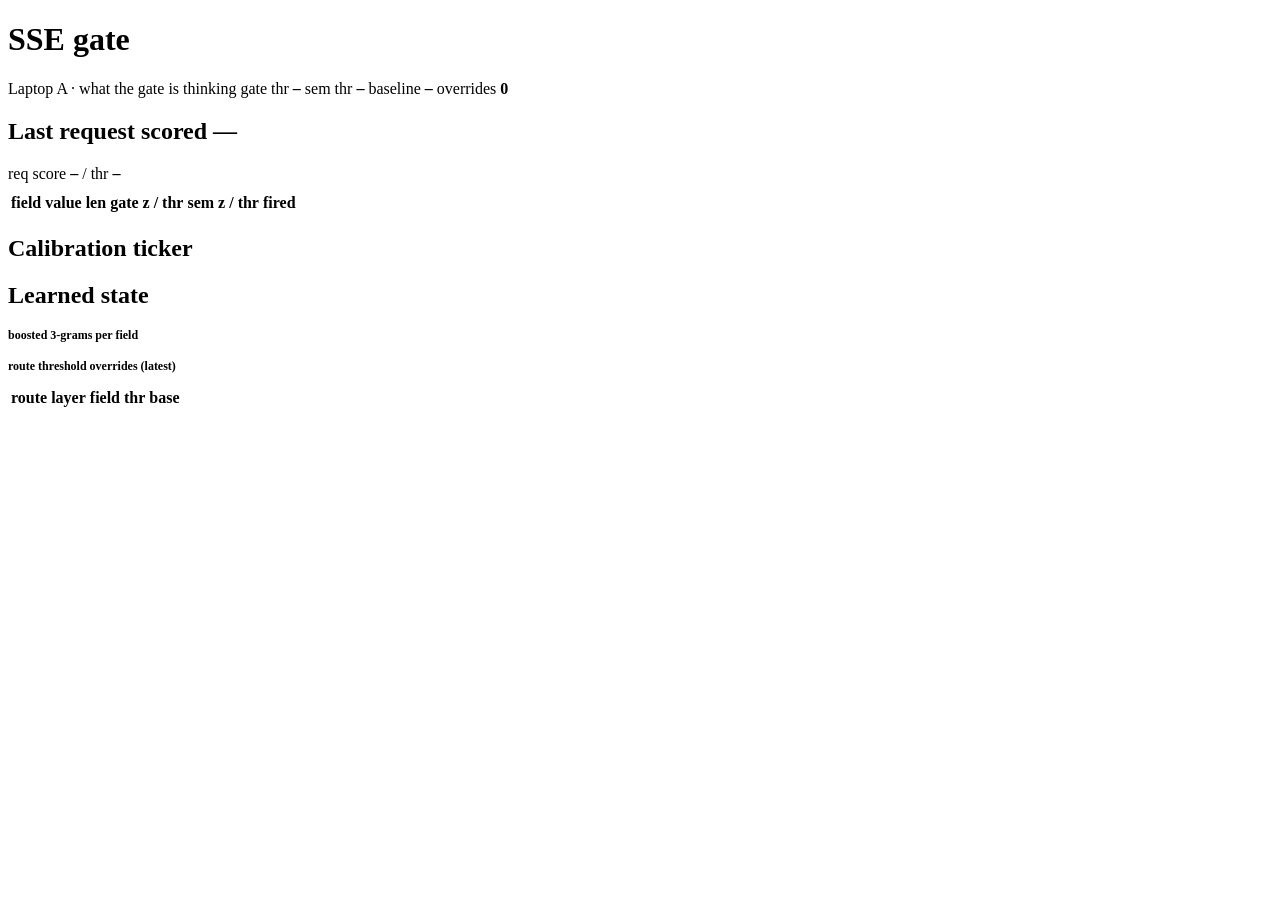
==== demo/backend/static/index.html @ 6229734b "demo: build out the CPDOS x SSE three-laptop live demo Implements the demo/IMPLEMENTATION_PLAN.md ch" ====
<!doctype html>
<html lang="en">
<head>
<meta charset="utf-8">
<meta name="viewport" content="width=device-width, initial-scale=1">
<title>SSE visualiser · demo</title>
<link rel="stylesheet" href="/shared/app.css">
</head>
<body>
<header class="top">
  <h1>SSE gate</h1>
  <span class="sub">Laptop A · what the gate is thinking</span>
  <span class="spacer"></span>
  <span class="chip">gate thr <b id="gthr" class="mono">–</b></span>
  <span class="chip">sem thr <b id="sthr" class="mono">–</b></span>
  <span class="chip">baseline <b id="bn" class="mono">–</b></span>
  <span class="chip">overrides <b id="nov" class="mono">0</b></span>
</header>

<main class="cols2">
  <section class="panel" style="grid-column: 1 / -1">
    <h2>Last request scored — <span id="rq_host" class="mono"></span> <span id="rq_path" class="mono muted"></span></h2>
    <div class="row" style="margin-bottom:8px">
      <span class="chip">req score <b id="rq_z" class="mono">–</b> / thr <b id="rq_t" class="mono">–</b></span>
      <span id="rq_flag"></span>
      <span id="rq_split"></span>
    </div>
    <div class="scroll" style="max-height:260px">
      <table><thead><tr><th>field</th><th>value</th><th class="num">len</th>
        <th class="num">gate z / thr</th><th class="num">sem z / thr</th><th>fired</th></tr></thead>
      <tbody id="rows"></tbody></table>
    </div>
  </section>

  <section class="panel">
    <h2>Calibration ticker</h2>
    <ul class="plain ticker scroll" id="ticker"></ul>
  </section>

  <section class="panel">
    <h2>Learned state</h2>
    <h3 style="color:var(--muted);font-size:12px">boosted 3-grams per field</h3>
    <ul class="plain" id="boosted"></ul>
    <h3 style="color:var(--muted);font-size:12px;margin-top:10px">route threshold overrides (latest)</h3>
    <div class="scroll" style="max-height:200px">
      <table><thead><tr><th>route</th><th>layer</th><th>field</th><th class="num">thr</th><th class="num">base</th></tr></thead>
      <tbody id="overrides"></tbody></table>
    </div>
  </section>
</main>

<script src="/shared/sse.js"></script>
<script>
const { el, node, fmt } = SSE;

function zcell(z, t) {
  if (z == null) return node("td", { class: "num under" }, ["–"]);
  const over = t != null && z > t;
  return node("td", { class: "num z " + (over ? "over" : "under") }, [z + (t != null ? " / " + t : "")]);
}

function onRequest(ev) {
  const v = ev.insp || {};
  el("#rq_host").textContent = ev.host || "";
  el("#rq_path").textContent = ev.path || "";
  if (v.req) { el("#rq_z").textContent = v.req.z; el("#rq_t").textContent = v.req.t; }
  el("#rq_flag").innerHTML = "";
  el("#rq_flag").appendChild(node("span", { class: "tag " + (ev.flagged ? "bad" : "ok") },
    [ev.flagged ? "flagged" : "clean"]));
  el("#rq_split").innerHTML = "";
  if (ev.split) {
    const sp = ev.split, cls = sp.match ? "ok" : "bad";
    el("#rq_split").appendChild(node("span", { class: "tag " + cls },
      ["split: " + sp.action + (sp.blamed && sp.blamed.length ? " → " + sp.blamed.map((b) => b[1]).join(", ") : "")]));
  }
  const body = el("#rows"); body.innerHTML = "";
  (v.rows || []).forEach((r) => {
    body.appendChild(node("tr", { class: (r.fg || r.fs) ? "poison" : "" }, [
      node("td", { class: "mono" }, [r.name]),
      node("td", { class: "mono", title: r.value }, [r.value.length > 40 ? r.value.slice(0, 39) + "…" : r.value]),
      node("td", { class: "num" }, [fmt(r.len)]),
      zcell(r.zg, r.tg), zcell(r.zs, r.ts),
      node("td", {}, [(r.fg || r.fs)
        ? node("span", { class: "tag bad" }, [[r.fg && "gate", r.fs && "sem"].filter(Boolean).join("+")])
        : node("span", { class: "tag mut" }, ["–"])]),
    ]));
  });
  (ev.learn || []).forEach(tick);
}

const ticker = el("#ticker");
function tick(c) {
  let txt;
  if (c.type === "weight") txt = `weight ↑ ${c.field}: ${c.old} → ${c.new}`;
  else if (c.type === "tighten") txt = `tighten ${c.layer} ${c.field} @ ${c.route}: ${c.old} → ${c.new}`;
  else if (c.type === "loosen") txt = `loosen ${c.layer} ${c.field} @ ${c.route}: ${c.old} → ${c.new}`;
  else if (c.type === "sharpen") txt = `sharpen rare 3-grams of ${c.field}`;
  else if (c.type === "note") txt = c.field;
  else txt = JSON.stringify(c);
  const cls = c.type === "loosen" ? "ok" : c.type === "note" ? "mut" : "bad";
  const li = node("li", { class: "fade" }, [node("span", { class: "tag " + cls }, [c.type]), " " + txt]);
  ticker.insertBefore(li, ticker.firstChild);
  while (ticker.childElementCount > 80) ticker.removeChild(ticker.lastChild);
}

function onState(s) {
  const e = s.engine || s;  // proxy state event carries .engine
  const g = e.engine || e;
  if (g.gate_thr != null) el("#gthr").textContent = g.gate_thr;
  if (g.sem_thr != null) el("#sthr").textContent = g.sem_thr;
  if (g.baseline_n != null) el("#bn").textContent = fmt(g.baseline_n);
  const ov = g.overrides || [];
  el("#nov").textContent = fmt(ov.length);
  const bl = el("#boosted"); bl.innerHTML = "";
  Object.entries(g.boosted || {}).forEach(([k, n]) =>
    bl.appendChild(node("li", {}, [node("span", { class: "chip" }, [k + " : " + n])])));
  const ob = el("#overrides"); ob.innerHTML = "";
  ov.slice(-40).reverse().forEach((o) => ob.appendChild(node("tr", {}, [
    node("td", { class: "mono" }, [o.route]), node("td", {}, [o.layer]),
    node("td", { class: "mono" }, [o.field]), node("td", { class: "num" }, [o.thr]),
    node("td", { class: "num under" }, [o.base]),
  ])));
}

SSE.stream((ev) => {
  if (ev.kind === "request") onRequest(ev);
  else if (ev.kind === "state") onState(ev);
  else if (ev.kind === "note") tick({ type: "note", field: ev.text });
});
fetch("/api/state").then((r) => r.json()).then((s) => { if (s && (s.engine || s.gate_thr != null)) onState(s); }).catch(() => {});
</script>
</body>
</html>
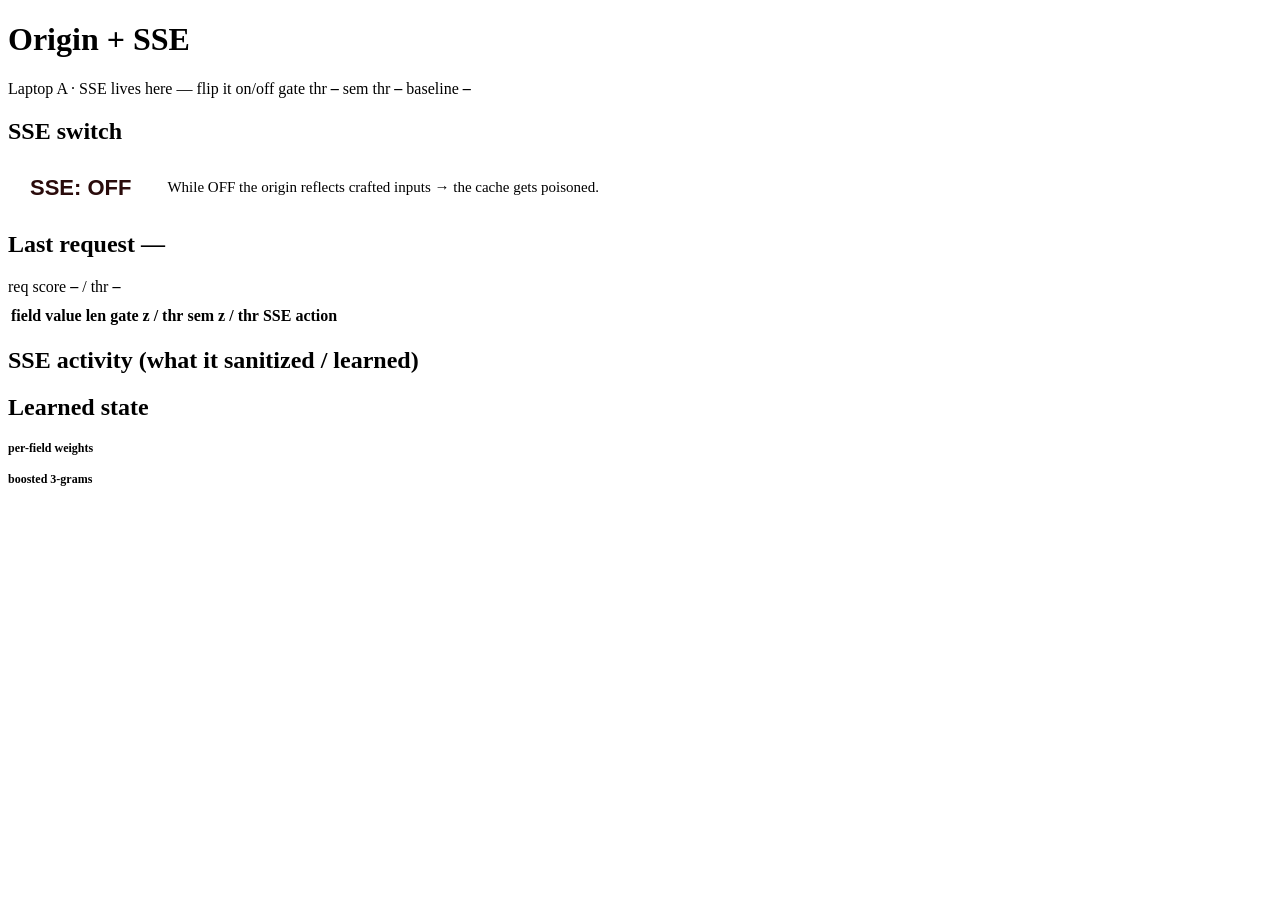
==== commit ef3a8324: "demo: move SSE into the backend with an on/off switch; make the proxy a pure cache Reworks the demo " ====
--- a/demo/backend/static/index.html
+++ b/demo/backend/static/index.html
@@ -3,86 +3,109 @@
 <head>
 <meta charset="utf-8">
 <meta name="viewport" content="width=device-width, initial-scale=1">
-<title>SSE visualiser · demo</title>
+<title>Backend · SSE control</title>
 <link rel="stylesheet" href="/shared/app.css">
+<style>
+  .toggle { display:flex; align-items:center; gap:14px; }
+  .switch { font-size:22px; font-weight:800; padding:10px 22px; border-radius:12px; border:2px solid var(--line); cursor:pointer; }
+  .switch.on  { background:var(--ok);  color:#06231a; border-color:var(--ok); }
+  .switch.off { background:var(--bad); color:#2a0b0b; border-color:var(--bad); }
+  .state-line { font-size:15px; }
+</style>
 </head>
 <body>
 <header class="top">
-  <h1>SSE gate</h1>
-  <span class="sub">Laptop A · what the gate is thinking</span>
+  <h1>Origin + SSE</h1>
+  <span class="sub">Laptop A · SSE lives here — flip it on/off</span>
   <span class="spacer"></span>
   <span class="chip">gate thr <b id="gthr" class="mono">–</b></span>
   <span class="chip">sem thr <b id="sthr" class="mono">–</b></span>
   <span class="chip">baseline <b id="bn" class="mono">–</b></span>
-  <span class="chip">overrides <b id="nov" class="mono">0</b></span>
 </header>
 
 <main class="cols2">
-  <section class="panel" style="grid-column: 1 / -1">
-    <h2>Last request scored — <span id="rq_host" class="mono"></span> <span id="rq_path" class="mono muted"></span></h2>
+  <section class="panel" style="grid-column:1 / -1">
+    <h2>SSE switch</h2>
+    <div class="toggle">
+      <button id="switch" class="switch off">SSE: OFF</button>
+      <span class="state-line" id="stateline">While OFF the origin reflects crafted inputs → the cache gets poisoned.</span>
+    </div>
+  </section>
+
+  <section class="panel" style="grid-column:1 / -1">
+    <h2>Last request — <span id="rq_host" class="mono"></span> <span id="rq_path" class="mono muted"></span></h2>
     <div class="row" style="margin-bottom:8px">
       <span class="chip">req score <b id="rq_z" class="mono">–</b> / thr <b id="rq_t" class="mono">–</b></span>
       <span id="rq_flag"></span>
-      <span id="rq_split"></span>
+      <span id="rq_san"></span>
     </div>
     <div class="scroll" style="max-height:260px">
       <table><thead><tr><th>field</th><th>value</th><th class="num">len</th>
-        <th class="num">gate z / thr</th><th class="num">sem z / thr</th><th>fired</th></tr></thead>
+        <th class="num">gate z / thr</th><th class="num">sem z / thr</th><th>SSE action</th></tr></thead>
       <tbody id="rows"></tbody></table>
     </div>
   </section>
 
   <section class="panel">
-    <h2>Calibration ticker</h2>
+    <h2>SSE activity (what it sanitized / learned)</h2>
     <ul class="plain ticker scroll" id="ticker"></ul>
   </section>
 
   <section class="panel">
     <h2>Learned state</h2>
-    <h3 style="color:var(--muted);font-size:12px">boosted 3-grams per field</h3>
+    <h3 style="color:var(--muted);font-size:12px">per-field weights</h3>
+    <ul class="plain" id="weights"></ul>
+    <h3 style="color:var(--muted);font-size:12px;margin-top:10px">boosted 3-grams</h3>
     <ul class="plain" id="boosted"></ul>
-    <h3 style="color:var(--muted);font-size:12px;margin-top:10px">route threshold overrides (latest)</h3>
-    <div class="scroll" style="max-height:200px">
-      <table><thead><tr><th>route</th><th>layer</th><th>field</th><th class="num">thr</th><th class="num">base</th></tr></thead>
-      <tbody id="overrides"></tbody></table>
-    </div>
   </section>
 </main>
 
 <script src="/shared/sse.js"></script>
 <script>
-const { el, node, fmt } = SSE;
+const { el, node, post, fmt } = SSE;
+let sseOn = false;
+
+function setSwitch(on) {
+  sseOn = on;
+  const b = el("#switch");
+  b.className = "switch " + (on ? "on" : "off");
+  b.textContent = "SSE: " + (on ? "ON" : "OFF");
+  el("#stateline").textContent = on
+    ? "While ON the origin ignores anomalous inputs → whatever the cache stores is clean."
+    : "While OFF the origin reflects crafted inputs → the cache gets poisoned.";
+}
+el("#switch").onclick = () => post("/api/sse", { on: !sseOn }).then((s) => setSwitch(s.sse_on));
 
 function zcell(z, t) {
   if (z == null) return node("td", { class: "num under" }, ["–"]);
-  const over = t != null && z > t;
-  return node("td", { class: "num z " + (over ? "over" : "under") }, [z + (t != null ? " / " + t : "")]);
+  return node("td", { class: "num z " + (t != null && z > t ? "over" : "under") },
+    [z + (t != null ? " / " + t : "")]);
 }
 
 function onRequest(ev) {
-  const v = ev.insp || {};
+  setSwitch(ev.sse_on);
   el("#rq_host").textContent = ev.host || "";
   el("#rq_path").textContent = ev.path || "";
-  if (v.req) { el("#rq_z").textContent = v.req.z; el("#rq_t").textContent = v.req.t; }
+  if (ev.insp && ev.insp.req) { el("#rq_z").textContent = ev.insp.req.z; el("#rq_t").textContent = ev.insp.req.t; }
   el("#rq_flag").innerHTML = "";
   el("#rq_flag").appendChild(node("span", { class: "tag " + (ev.flagged ? "bad" : "ok") },
-    [ev.flagged ? "flagged" : "clean"]));
-  el("#rq_split").innerHTML = "";
-  if (ev.split) {
-    const sp = ev.split, cls = sp.match ? "ok" : "bad";
-    el("#rq_split").appendChild(node("span", { class: "tag " + cls },
-      ["split: " + sp.action + (sp.blamed && sp.blamed.length ? " → " + sp.blamed.map((b) => b[1]).join(", ") : "")]));
-  }
+    [ev.flagged ? "anomaly detected" : "clean"]));
+  el("#rq_san").innerHTML = "";
+  if (ev.sanitized && ev.sanitized.length)
+    el("#rq_san").appendChild(node("span", { class: "tag ok" },
+      ["sanitized: " + ev.sanitized.map((s) => s.field).join(", ")]));
+  else if (ev.flagged && !ev.sse_on)
+    el("#rq_san").appendChild(node("span", { class: "tag bad" }, ["reflected (SSE off) → cacheable poison"]));
   const body = el("#rows"); body.innerHTML = "";
-  (v.rows || []).forEach((r) => {
-    body.appendChild(node("tr", { class: (r.fg || r.fs) ? "poison" : "" }, [
+  (ev.insp ? ev.insp.rows : []).forEach((r) => {
+    let action = node("span", { class: "tag mut" }, ["pass"]);
+    if (r.sanitized) action = node("span", { class: "tag ok" }, ["sanitized"]);
+    else if (r.flag) action = node("span", { class: "tag bad" }, [ev.sse_on ? "flagged" : "reflected"]);
+    body.appendChild(node("tr", { class: (r.flag ? "poison" : "") }, [
       node("td", { class: "mono" }, [r.name]),
-      node("td", { class: "mono", title: r.value }, [r.value.length > 40 ? r.value.slice(0, 39) + "…" : r.value]),
+      node("td", { class: "mono", title: r.value }, [r.value.length > 38 ? r.value.slice(0, 37) + "…" : r.value]),
       node("td", { class: "num" }, [fmt(r.len)]),
-      zcell(r.zg, r.tg), zcell(r.zs, r.ts),
-      node("td", {}, [(r.fg || r.fs)
-        ? node("span", { class: "tag bad" }, [[r.fg && "gate", r.fs && "sem"].filter(Boolean).join("+")])
-        : node("span", { class: "tag mut" }, ["–"])]),
+      zcell(r.zg, r.tg), zcell(r.zs, r.ts), node("td", {}, [action]),
     ]));
   });
   (ev.learn || []).forEach(tick);
@@ -90,44 +113,36 @@
 
 const ticker = el("#ticker");
 function tick(c) {
-  let txt;
+  let txt, cls = "bad";
   if (c.type === "weight") txt = `weight ↑ ${c.field}: ${c.old} → ${c.new}`;
-  else if (c.type === "tighten") txt = `tighten ${c.layer} ${c.field} @ ${c.route}: ${c.old} → ${c.new}`;
-  else if (c.type === "loosen") txt = `loosen ${c.layer} ${c.field} @ ${c.route}: ${c.old} → ${c.new}`;
   else if (c.type === "sharpen") txt = `sharpen rare 3-grams of ${c.field}`;
-  else if (c.type === "note") txt = c.field;
+  else if (c.type === "note") { txt = c.field; cls = "mut"; }
   else txt = JSON.stringify(c);
-  const cls = c.type === "loosen" ? "ok" : c.type === "note" ? "mut" : "bad";
   const li = node("li", { class: "fade" }, [node("span", { class: "tag " + cls }, [c.type]), " " + txt]);
   ticker.insertBefore(li, ticker.firstChild);
   while (ticker.childElementCount > 80) ticker.removeChild(ticker.lastChild);
 }
 
 function onState(s) {
-  const e = s.engine || s;  // proxy state event carries .engine
-  const g = e.engine || e;
+  const g = s.engine || {};
+  setSwitch(!!s.sse_on);
   if (g.gate_thr != null) el("#gthr").textContent = g.gate_thr;
   if (g.sem_thr != null) el("#sthr").textContent = g.sem_thr;
   if (g.baseline_n != null) el("#bn").textContent = fmt(g.baseline_n);
-  const ov = g.overrides || [];
-  el("#nov").textContent = fmt(ov.length);
+  const wl = el("#weights"); wl.innerHTML = "";
+  Object.entries(g.weights || {}).forEach(([k, v]) =>
+    wl.appendChild(node("li", {}, [node("span", { class: "chip" }, [k + " : " + v])])));
   const bl = el("#boosted"); bl.innerHTML = "";
   Object.entries(g.boosted || {}).forEach(([k, n]) =>
     bl.appendChild(node("li", {}, [node("span", { class: "chip" }, [k + " : " + n])])));
-  const ob = el("#overrides"); ob.innerHTML = "";
-  ov.slice(-40).reverse().forEach((o) => ob.appendChild(node("tr", {}, [
-    node("td", { class: "mono" }, [o.route]), node("td", {}, [o.layer]),
-    node("td", { class: "mono" }, [o.field]), node("td", { class: "num" }, [o.thr]),
-    node("td", { class: "num under" }, [o.base]),
-  ])));
 }
 
 SSE.stream((ev) => {
   if (ev.kind === "request") onRequest(ev);
   else if (ev.kind === "state") onState(ev);
-  else if (ev.kind === "note") tick({ type: "note", field: ev.text });
+  else if (ev.kind === "note") tick({ type: "note", field: ev.field || ev.text });
 });
-fetch("/api/state").then((r) => r.json()).then((s) => { if (s && (s.engine || s.gate_thr != null)) onState(s); }).catch(() => {});
+fetch("/api/state").then((r) => r.json()).then(onState).catch(() => {});
 </script>
 </body>
 </html>
